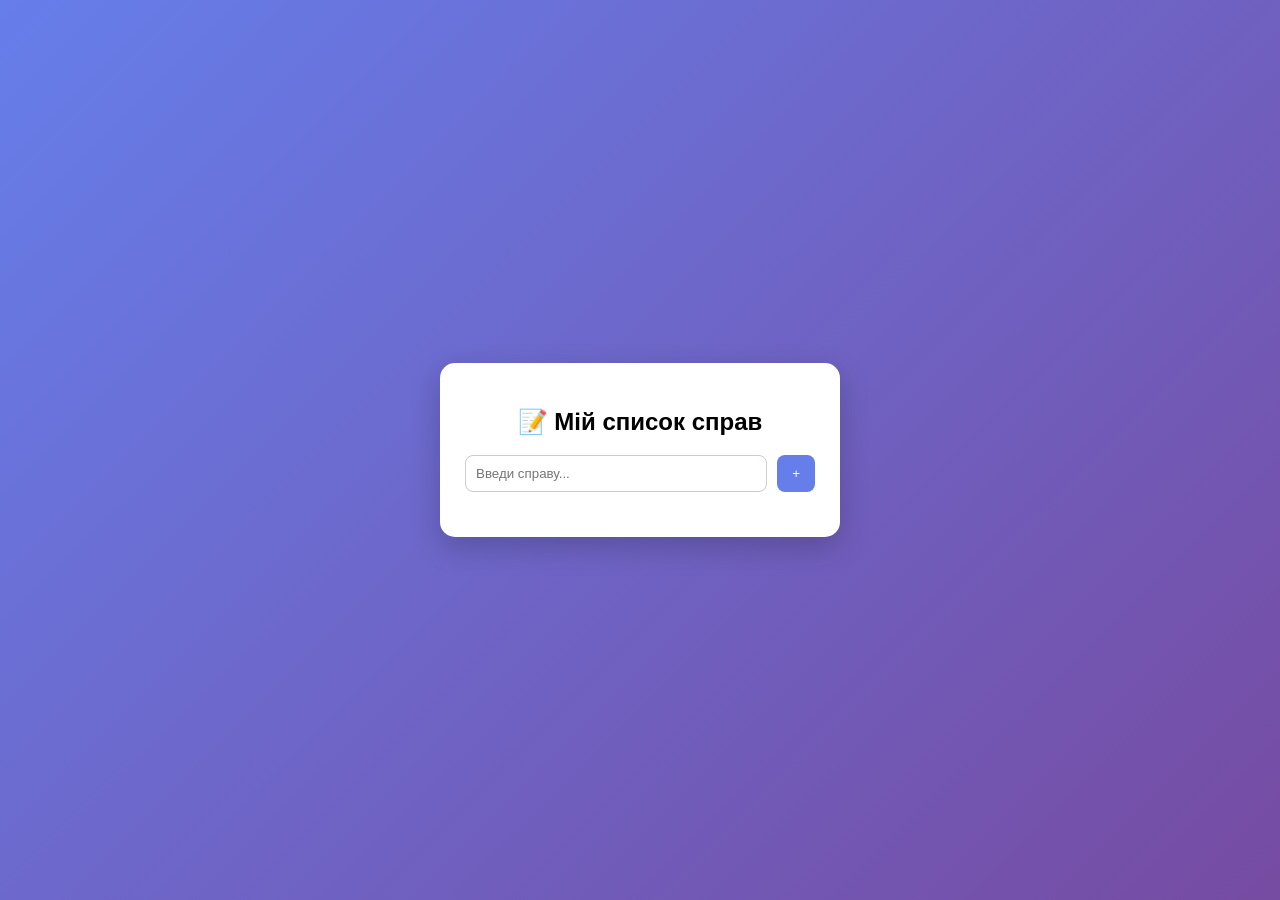
==== index.html @ 99291eae "Rename index1.html to index.html renamed file" ====
<!DOCTYPE html>
<html lang="uk">
<head>
  <meta charset="UTF-8">
  <title>To-Do List</title>
  <link rel="stylesheet" href="styles.css">
</head>
<body>

<div class="app">
  <h2>📝 Мій список справ</h2>

  <div class="input-group">
    <input type="text" id="taskInput" placeholder="Введи справу...">
    <button id="addBtn">+</button>
  </div>

  <ul id="taskList"></ul>
</div>

<script src="script.js"></script>
</body>
</html>
---- styles.css ----
body {
  font-family: Arial, sans-serif;
  background: linear-gradient(135deg, #667eea, #764ba2);
  display: flex;
  justify-content: center;
  align-items: center;
  height: 100vh;
  margin: 0;
}

.app {
  background: white;
  padding: 25px;
  border-radius: 15px;
  width: 350px;
  box-shadow: 0 10px 30px rgba(0,0,0,0.2);
}

h2 {
  text-align: center;
}

.input-group {
  display: flex;
  gap: 10px;
  margin-bottom: 20px;
}

input[type="text"] {
  flex: 1;
  padding: 10px;
  border-radius: 8px;
  border: 1px solid #ccc;
}

button {
  padding: 10px 15px;
  border: none;
  background: #667eea;
  color: white;
  border-radius: 8px;
  cursor: pointer;
}

button:hover {
  background: #5a67d8;
}

ul {
  list-style: none;
  padding: 0;
}

li {
  background: #f5f5f5;
  margin-bottom: 10px;
  padding: 10px;
  border-radius: 8px;
  display: flex;
  align-items: center;
  justify-content: space-between;
}

li.completed span {
  text-decoration: line-through;
  color: gray;
}

.task-left {
  display: flex;
  align-items: center;
  gap: 10px;
}

.delete-btn {
  background: red;
  border-radius: 6px;
  padding: 5px 10px;
}

.delete-btn:hover {
  background: darkred;
}
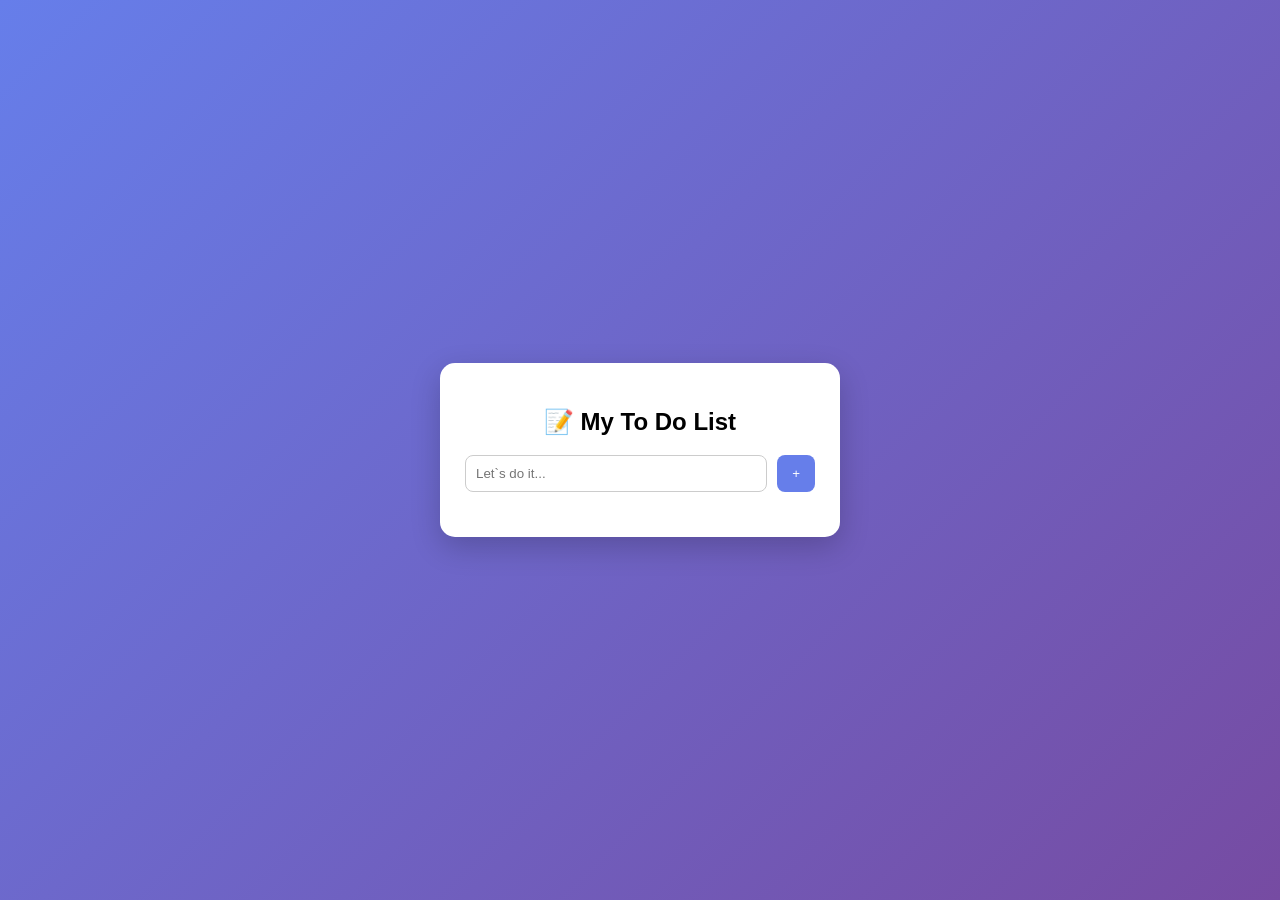
==== commit 18aa04a9: "Update index.html" ====
--- a/index.html
+++ b/index.html
@@ -8,10 +8,10 @@
 <body>
 
 <div class="app">
-  <h2>📝 Мій список справ</h2>
+  <h2>📝 My To Do List</h2>
 
   <div class="input-group">
-    <input type="text" id="taskInput" placeholder="Введи справу...">
+    <input type="text" id="taskInput" placeholder="Let`s do it...">
     <button id="addBtn">+</button>
   </div>
 
--- a/styles.css
+++ b/styles.css
@@ -80,4 +80,22 @@
 
 .delete-btn:hover {
   background: darkred;
-}+}
+
+.emoji {
+  position: fixed;
+  font-size: 24px;
+  pointer-events: none;
+  animation: floatUp 1s ease-out forwards;
+}
+
+@keyframes floatUp {
+  0% {
+    opacity: 1;
+    transform: translateY(0) scale(1);
+  }
+  100% {
+    opacity: 0;
+    transform: translateY(-60px) scale(1.5);
+  }
+}
